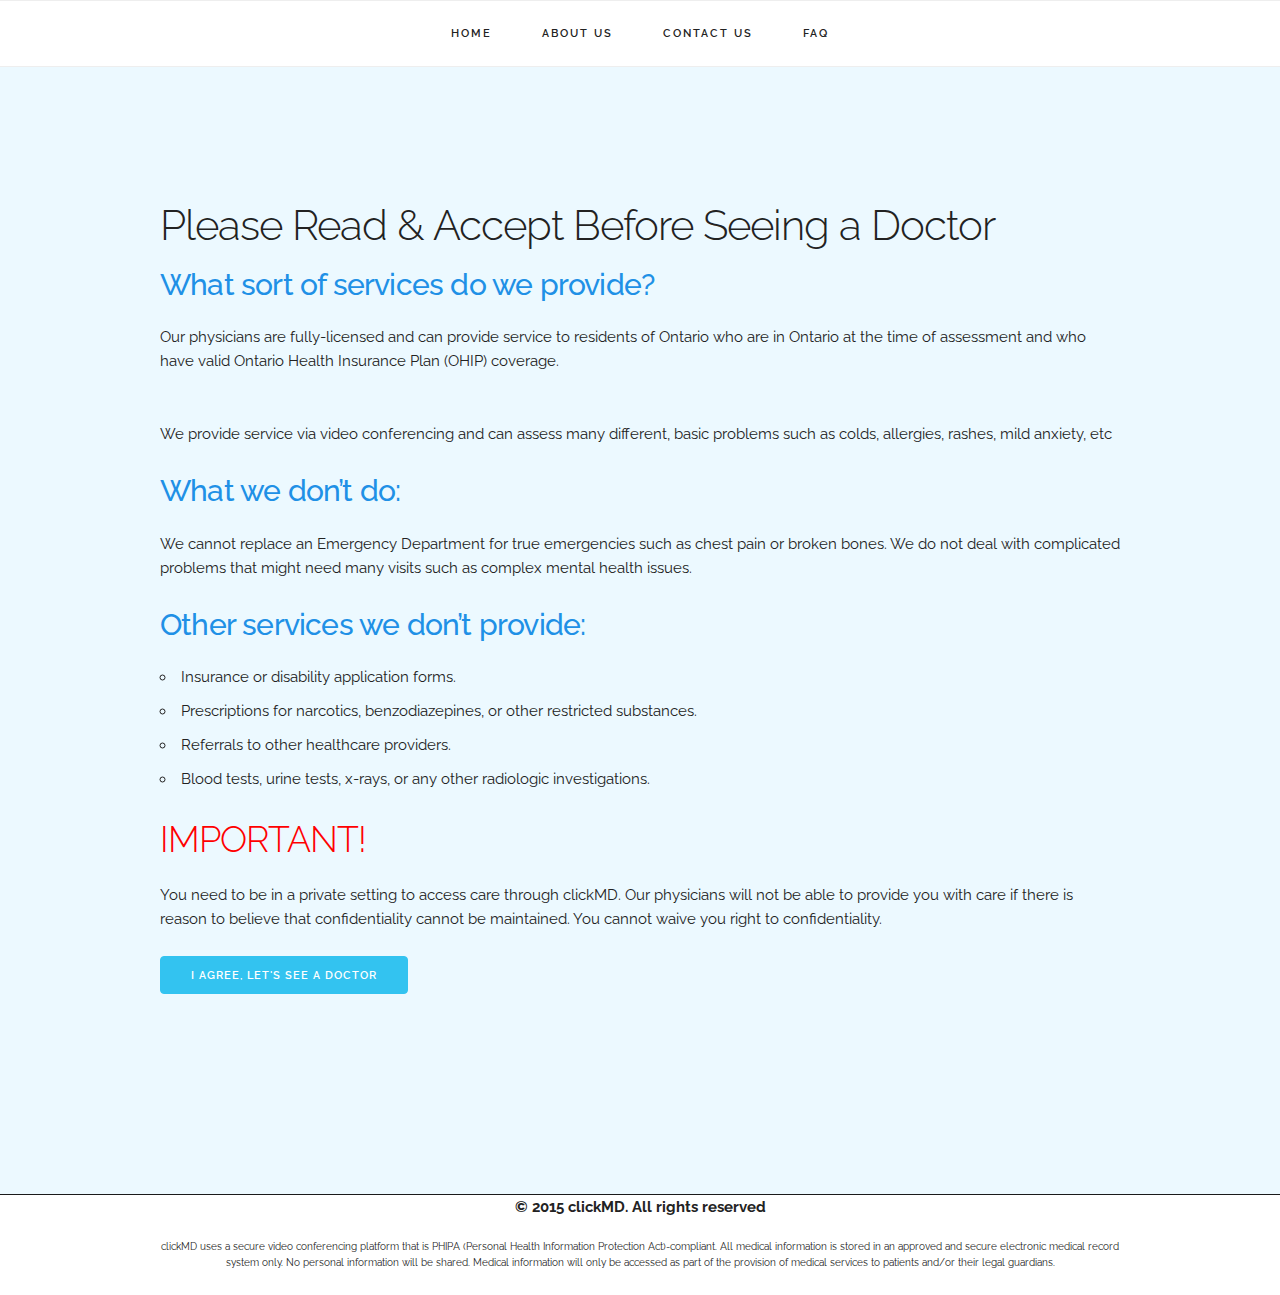
==== doctor-visit.html @ 9b766069 "another page done" ====
<html lang="en"><head>

  <!-- Basic Page Needs
  –––––––––––––––––––––––––––––––––––––––––––––––––– -->
  <meta charset="utf-8">
  <title>ClickMD</title>
  <meta name="description" content="">
  <meta name="author" content="">

  <!-- Mobile Specific Metas
  –––––––––––––––––––––––––––––––––––––––––––––––––– -->
  <meta name="viewport" content="width=device-width, initial-scale=1">

  <!-- FONT
  –––––––––––––––––––––––––––––––––––––––––––––––––– -->
  <link href="//fonts.googleapis.com/css?family=Raleway:400,300,600" rel="stylesheet" type="text/css">

  <!-- CSS
  –––––––––––––––––––––––––––––––––––––––––––––––––– -->
  <link rel="stylesheet" href="/stylesheets/Skeleton-2.0.4/css/normalize.css">
  <link rel="stylesheet" href="/stylesheets/Skeleton-2.0.4/css/skeleton.css">
  <link rel="stylesheet" href="/stylesheets/custom.css">
  <link rel="stylesheet" href="/stylesheets/main.css">
  <link rel="stylesheet" href="/stylesheets/animate.css">

  <!-- Scripts
  –––––––––––––––––––––––––––––––––––––––––––––––––– -->
  <script src="//ajax.googleapis.com/ajax/libs/jquery/2.1.1/jquery.min.js"></script>

  <!-- Favicon
  –––––––––––––––––––––––––––––––––––––––––––––––––– -->
  <link rel="icon" type="image/png" href="/images/favicon.png">

</head>
    <body>
        <nav class="navbar">
            <div class="container align-middle">
              <ul class="navbar-list">
                <li class="navbar-item"><a class="navbar-link" href="/index.html">Home</a></li>
                <li class="navbar-item"><a class="navbar-link" href="/about.html">About Us</a></li>
                <li class="navbar-item"><a class="navbar-link" href="/contact.html">Contact Us</a></li>
                <li class="navbar-item"><a class="navbar-link" href="/faq.html">FAQ</a></li>
              </ul>
            </div>
        </nav>

        <div class="section faq">
            <div class="container">
                <h2 class="Section-heading">Please Read & Accept Before Seeing a Doctor</h2>

                <h4 class ="questions">What sort of services do we provide?</h4>
                <p>Our physicians are fully-licensed and can provide service to residents of Ontario who are in Ontario at the time of assessment and who have valid Ontario Health Insurance Plan (OHIP) coverage.</p><br>
                <p>We provide service via video conferencing and can assess many different, basic problems such as colds, allergies, rashes, mild anxiety, etc</p>

                <h4 class ="questions">What we don’t do:</h4>
                <p>We cannot replace an Emergency Department for true emergencies such as chest pain or broken bones. We do not deal with complicated problems that might need many visits such as complex mental health issues. </p>

                <h4 class ="questions">Other services we don’t provide:</h4>
                <ul>
                  <li>Insurance or disability application forms.</li>
                  <li>Prescriptions for narcotics, benzodiazepines, or other restricted substances.</li>
                  <li>Referrals to other healthcare providers.</li>
                  <li>Blood tests, urine tests, x-rays, or any other radiologic investigations.</li>
                </ul>

                <h3 class="warning">IMPORTANT!</h3>
                <p>You need to be in a private setting to access care through clickMD. Our physicians will not be able to provide you with care if there is reason to believe that confidentiality cannot be maintained. You cannot waive you right to confidentiality.</p>

                <button class="seeDoc button-primary">I agree, Let's see a doctor</button>

            </div>
        </div>

        <div class="footer">
            <h6><b>&copy; 2015 clickMD. All rights reserved</b></h6>
            <div class="container">
              <span class="disclaimer">clickMD uses a secure video conferencing platform that is PHIPA (Personal Health Information Protection Act)-compliant. All medical information is stored in an approved and secure electronic medical record system only. No personal information will be shared. Medical information will only be accessed as part of the provision of medical services to patients and/or their legal guardians.</span>
            </div>
            <br>
        </div>

    </body>
</html>
---- stylesheets/Skeleton-2.0.4/css/skeleton.css ----
/*
* Skeleton V2.0.4
* Copyright 2014, Dave Gamache
* www.getskeleton.com
* Free to use under the MIT license.
* http://www.opensource.org/licenses/mit-license.php
* 12/29/2014
*/


/* Table of contents
––––––––––––––––––––––––––––––––––––––––––––––––––
- Grid
- Base Styles
- Typography
- Links
- Buttons
- Forms
- Lists
- Code
- Tables
- Spacing
- Utilities
- Clearing
- Media Queries
*/


/* Grid
–––––––––––––––––––––––––––––––––––––––––––––––––– */
.container {
  position: relative;
  width: 100%;
  max-width: 960px;
  margin: 0 auto;
  padding: 0 20px;
  box-sizing: border-box; }
.column,
.columns {
  width: 100%;
  float: left;
  box-sizing: border-box; }

/* For devices larger than 400px */
@media (min-width: 400px) {
  .container {
    width: 85%;
    padding: 0; }

  .send {
    width: 100%;
  }

  .faq {
    text-align: left;
  }

  .warning {
    color: red;
  }


  .hours {
    color: #2090e6;
  }

  .questions {
    color: #2090e6;
  }
  
}

/* For devices larger than 550px */
@media (min-width: 550px) {
  .container {
    width: 80%; }
  .column,
  .columns {
    margin-left: 4%; }
  .column:first-child,
  .columns:first-child {
    margin-left: 0; }

  .one.column,
  .one.columns                    { width: 4.66666666667%; }
  .two.columns                    { width: 13.3333333333%; }
  .three.columns                  { width: 22%;            }
  .four.columns                   { width: 30.6666666667%; }
  .five.columns                   { width: 39.3333333333%; }
  .six.columns                    { width: 48%;            }
  .seven.columns                  { width: 56.6666666667%; }
  .eight.columns                  { width: 65.3333333333%; }
  .nine.columns                   { width: 74.0%;          }
  .ten.columns                    { width: 82.6666666667%; }
  .eleven.columns                 { width: 91.3333333333%; }
  .twelve.columns                 { width: 100%; margin-left: 0; }

  .one-third.column               { width: 30.6666666667%; }
  .two-thirds.column              { width: 65.3333333333%; }

  .one-half.column                { width: 48%; }

  /* Offsets */
  .offset-by-one.column,
  .offset-by-one.columns          { margin-left: 8.66666666667%; }
  .offset-by-two.column,
  .offset-by-two.columns          { margin-left: 17.3333333333%; }
  .offset-by-three.column,
  .offset-by-three.columns        { margin-left: 26%;            }
  .offset-by-four.column,
  .offset-by-four.columns         { margin-left: 34.6666666667%; }
  .offset-by-five.column,
  .offset-by-five.columns         { margin-left: 43.3333333333%; }
  .offset-by-six.column,
  .offset-by-six.columns          { margin-left: 52%;            }
  .offset-by-seven.column,
  .offset-by-seven.columns        { margin-left: 60.6666666667%; }
  .offset-by-eight.column,
  .offset-by-eight.columns        { margin-left: 69.3333333333%; }
  .offset-by-nine.column,
  .offset-by-nine.columns         { margin-left: 78.0%;          }
  .offset-by-ten.column,
  .offset-by-ten.columns          { margin-left: 86.6666666667%; }
  .offset-by-eleven.column,
  .offset-by-eleven.columns       { margin-left: 95.3333333333%; }

  .offset-by-one-third.column,
  .offset-by-one-third.columns    { margin-left: 34.6666666667%; }
  .offset-by-two-thirds.column,
  .offset-by-two-thirds.columns   { margin-left: 69.3333333333%; }

  .offset-by-one-half.column,
  .offset-by-one-half.columns     { margin-left: 52%; }

}


/* Base Styles
–––––––––––––––––––––––––––––––––––––––––––––––––– */
/* NOTE
html is set to 62.5% so that all the REM measurements throughout Skeleton
are based on 10px sizing. So basically 1.5rem = 15px :) */
html {
  font-size: 62.5%; }
body {
  font-size: 1.5em; /* currently ems cause chrome bug misinterpreting rems on body element */
  line-height: 1.6;
  font-weight: 400;
  font-family: "Raleway", "HelveticaNeue", "Helvetica Neue", Helvetica, Arial, sans-serif;
  color: #222; }


/* Typography
–––––––––––––––––––––––––––––––––––––––––––––––––– */
h1, h2, h3, h4, h5, h6 {
  margin-top: 0;
  margin-bottom: 2rem;
  font-weight: 300; }
h1 { font-size: 4.0rem; line-height: 1.2;  letter-spacing: -.1rem;}
h2 { font-size: 3.6rem; line-height: 1.25; letter-spacing: -.1rem; }
h3 { font-size: 3.0rem; line-height: 1.3;  letter-spacing: -.1rem; }
h4 { font-size: 2.4rem; line-height: 1.35; letter-spacing: -.08rem; }
h5 { font-size: 1.8rem; line-height: 1.5;  letter-spacing: -.05rem; }
h6 { font-size: 1.5rem; line-height: 1.6;  letter-spacing: 0; }

/* Larger than phablet */
@media (min-width: 550px) {
  h1 { font-size: 5.0rem; }
  h2 { font-size: 4.2rem; }
  h3 { font-size: 3.6rem; }
  h4 { font-size: 3.0rem; }
  h5 { font-size: 2.4rem; }
  h6 { font-size: 1.5rem; }
}

p {
  margin-top: 0; }


/* Links
–––––––––––––––––––––––––––––––––––––––––––––––––– */
a {
  color: #1EAEDB; }
a:hover {
  color: #0FA0CE; }


/* Buttons
–––––––––––––––––––––––––––––––––––––––––––––––––– */
.button,
button,
input[type="submit"],
input[type="reset"],
input[type="button"] {
  display: inline-block;
  height: 38px;
  padding: 0 30px;
  color: #555;
  text-align: center;
  font-size: 11px;
  font-weight: 600;
  line-height: 38px;
  letter-spacing: .1rem;
  text-transform: uppercase;
  text-decoration: none;
  white-space: nowrap;
  background-color: transparent;
  border-radius: 4px;
  border: 1px solid #bbb;
  cursor: pointer;
  box-sizing: border-box; }
.button:hover,
button:hover,
input[type="submit"]:hover,
input[type="reset"]:hover,
input[type="button"]:hover,
.button:focus,
button:focus,
input[type="submit"]:focus,
input[type="reset"]:focus,
input[type="button"]:focus {
  color: #333;
  border-color: #888;
  outline: 0; }
.button.button-primary,
button.button-primary,
input[type="submit"].button-primary,
input[type="reset"].button-primary,
input[type="button"].button-primary {
  color: #FFF;
  background-color: #33C3F0;
  border-color: #33C3F0; }
.button.button-primary:hover,
button.button-primary:hover,
input[type="submit"].button-primary:hover,
input[type="reset"].button-primary:hover,
input[type="button"].button-primary:hover,
.button.button-primary:focus,
button.button-primary:focus,
input[type="submit"].button-primary:focus,
input[type="reset"].button-primary:focus,
input[type="button"].button-primary:focus {
  color: #FFF;
  background-color: #1EAEDB;
  border-color: #1EAEDB; }


/* Forms
–––––––––––––––––––––––––––––––––––––––––––––––––– */
input[type="email"],
input[type="number"],
input[type="search"],
input[type="text"],
input[type="tel"],
input[type="url"],
input[type="password"],
textarea,
select {
  height: 38px;
  padding: 6px 10px; /* The 6px vertically centers text on FF, ignored by Webkit */
  background-color: #fff;
  border: 1px solid #D1D1D1;
  border-radius: 4px;
  box-shadow: none;
  box-sizing: border-box; }
/* Removes awkward default styles on some inputs for iOS */
input[type="email"],
input[type="number"],
input[type="search"],
input[type="text"],
input[type="tel"],
input[type="url"],
input[type="password"],
textarea {
  -webkit-appearance: none;
     -moz-appearance: none;
          appearance: none; }
textarea {
  min-height: 65px;
  padding-top: 6px;
  padding-bottom: 6px; }
input[type="email"]:focus,
input[type="number"]:focus,
input[type="search"]:focus,
input[type="text"]:focus,
input[type="tel"]:focus,
input[type="url"]:focus,
input[type="password"]:focus,
textarea:focus,
select:focus {
  border: 1px solid #33C3F0;
  outline: 0; }
label,
legend {
  display: block;
  margin-bottom: .5rem;
  font-weight: 600; }
fieldset {
  padding: 0;
  border-width: 0; }
input[type="checkbox"],
input[type="radio"] {
  display: inline; }
label > .label-body {
  display: inline-block;
  margin-left: .5rem;
  font-weight: normal; }


/* Lists
–––––––––––––––––––––––––––––––––––––––––––––––––– */
ul {
  list-style: circle inside; }
ol {
  list-style: decimal inside; }
ol, ul {
  padding-left: 0;
  margin-top: 0; }
ul ul,
ul ol,
ol ol,
ol ul {
  margin: 1.5rem 0 1.5rem 3rem;
  font-size: 90%; }
li {
  margin-bottom: 1rem; }


/* Code
–––––––––––––––––––––––––––––––––––––––––––––––––– */
code {
  padding: .2rem .5rem;
  margin: 0 .2rem;
  font-size: 90%;
  white-space: nowrap;
  background: #F1F1F1;
  border: 1px solid #E1E1E1;
  border-radius: 4px; }
pre > code {
  display: block;
  padding: 1rem 1.5rem;
  white-space: pre; }


/* Tables
–––––––––––––––––––––––––––––––––––––––––––––––––– */
th,
td {
  padding: 12px 15px;
  text-align: left;
  border-bottom: 1px solid #E1E1E1; }
th:first-child,
td:first-child {
  padding-left: 0; }
th:last-child,
td:last-child {
  padding-right: 0; }


/* Spacing
–––––––––––––––––––––––––––––––––––––––––––––––––– */
button,
.button {
  margin-bottom: 1rem; }
input,
textarea,
select,
fieldset {
  margin-bottom: 1.5rem; }
pre,
blockquote,
dl,
figure,
table,
p,
ul,
ol,
form {
  margin-bottom: 2.5rem; }


/* Utilities
–––––––––––––––––––––––––––––––––––––––––––––––––– */
.u-full-width {
  width: 100%;
  box-sizing: border-box; }
.u-max-full-width {
  max-width: 100%;
  box-sizing: border-box; }
.u-pull-right {
  float: right; }
.u-pull-left {
  float: left; }


/* Misc
–––––––––––––––––––––––––––––––––––––––––––––––––– */
hr {
  margin-top: 3rem;
  margin-bottom: 3.5rem;
  border-width: 0;
  border-top: 1px solid #E1E1E1; }


/* Clearing
–––––––––––––––––––––––––––––––––––––––––––––––––– */

/* Self Clearing Goodness */
.container:after,
.row:after,
.u-cf {
  content: "";
  display: table;
  clear: both; }


/* Media Queries
–––––––––––––––––––––––––––––––––––––––––––––––––– */
/*
Note: The best way to structure the use of media queries is to create the queries
near the relevant code. For example, if you wanted to change the styles for buttons
on small devices, paste the mobile query code up in the buttons section and style it
there.
*/


/* Larger than mobile */
@media (min-width: 400px) {}

/* Larger than phablet (also point when grid becomes active) */
@media (min-width: 550px) {}

/* Larger than tablet */
@media (min-width: 750px) {}

/* Larger than desktop */
@media (min-width: 1000px) {}

/* Larger than Desktop HD */
@media (min-width: 1200px) {}
---- stylesheets/custom.css ----
/* Shared */
.button {
  border-radius: 100px;
}

/* Sections */
.section {
  padding: 8rem 0 7rem;
  text-align: center;
  background: #ECF9FF;
}
.section-heading,
.section-description {
  margin-bottom: 1.2rem;
}

/* Hero */
.phones {
  position: relative;
}
.phone {
  position: relative;
  max-width: 100%;
  margin: 3rem auto -12rem;
}
.phone + .phone {
  display: none;
}

/* Values */
.values {
  background-image: url('/images/medical_background.jpg');
  background-size: cover;
  color: black;
  padding-bottom: 5rem;
}
.value-multiplier {
  margin-bottom: .5rem;
  color: #11DFC7;
}
.value-heading {
  margin-bottom: .3rem;
}
.value-description {
  opacity: .8;
  font-weight: 300;
  font-size: 20px;
}

/* Help */
.get-help {
  border-bottom: 1px solid #ddd;
  background: #F7F8F3;
}

/* Categories */
.categories {
  background-image: url('/images/medical_background.jpg');
  background-size: cover;
  color: black;
}
.categories .section-description { 
  margin-bottom: 4rem;
}

.circle-vp{
  max-width: 100px;
}

.hours-table{
  table-layout: fixed;
}
.hours-table td{
  text-align:center; 
  vertical-align:middle;
}

.hours-table th{
  text-align:center; 
  vertical-align:middle;
}

.disclaimer{
  font-size: 10px;

}

/* Bigger than 550 */
@media (min-width: 550px) {

  .hours {
    color: #2090e6;
  }

  .questions {
    color: #2090e6;
  }

  .send {
    width: 100% !important;
  }

  .faq {
    text-align: left;
  }

  .section {
    padding: 12rem 0 11rem;
  }
  .hero {
    padding-bottom: 12rem;
    text-align: left;
    height: 165px;
    background: #ECF9FF;
  }
  .phone {
    position: absolute;
    top: -7rem;
    right: 3rem;
    max-height: 362px;
    z-index: 3;
  }
  .hero-heading {
    font-size: 2.4rem;
  }
}

/* Bigger than 750 */
@media (min-width: 750px) {
  .hero {
    height: 190px;
  }
  .hero-heading {
    font-size: 2.6rem;
  }
  .section {
    padding: 14rem 0 15rem;
  }
  .hero {
    padding: 16rem 0 14rem;
  }
  .section-description {
    margin-left: auto;
    margin-right: auto;
  }
  .phone {
    top: -14rem;
    right: 5rem;
    max-height: 510px;
  }
  .phone + .phone {
    top: -12rem;
    max-height: 472px;
  }
  .categories {
    padding: 15rem 0 8rem;
  }
}

/* Bigger than 1000 */
@media (min-width: 1000px) {
  .section {
    padding: 20rem 0 19rem;
  }
  .hero {
    padding: 22rem 0;
  }
  .hero-heading {
    font-size: 3.0rem;
  }
  .phone {
    top: -16rem;
    max-height: 700px;
  }
  .phone + .phone {
    top: -14rem;
    max-height: 570px;
  }
}

.menu {
  text-align:center;
  border-bottom: thin solid;
}

@media (max-width: 750px){
  .navbar-list {
    display: none;
  }

  .logo {
    width: 100%;
  }

  .footer {
    text-align:center;
  }

}

@media (min-width: 750px) {
  /* Navbar */
  .spacer{
    position: static;
    min-height: 65px;
  }

  .navbar + .docs-section {
    border-top-width: 0; }
  .navbar,
  .navbar-spacer {
    display: block;
    position:absolute;
    width: 100%;
    height: 6.5rem;
    background: #fff;
    z-index: 99;
    border-top: 1px solid #eee;
    border-bottom: 1px solid #eee; }
  .navbar-spacer {
    display: none; }
  .navbar > .container {
    width: 100%; }
  .navbar-list {
    list-style: none;
    margin-bottom: 0; }
  .navbar-item {
    position: relative;
    float: left;
    margin-bottom: 0; }
  .navbar-link {
    text-transform: uppercase;
    font-size: 11px;
    font-weight: 600;
    letter-spacing: .2rem;
    margin: 0 35px 0 35px;
    text-decoration: none;
    line-height: 6.5rem;
    color: #222; }
  .navbar-link.active {
    color: #33C3F0; }
  .has-docked-nav .navbar {
    position: fixed;
    top: 0;
    left: 0; }
  .has-docked-nav .navbar-spacer {
    display: block; }
  /* Re-overiding the width 100% declaration to match size of % based container */
  .has-docked-nav .navbar > .container {
    width: 80%; }

.align-middle {
  text-align: center;
}
.align-middle ul {
  display: inline-block;
}
.align-middle ul li a {
  margin: 0 25px 0 25px;
}

.footer {
  width: 100%;
  border-top: solid thin #1a1a1a;
  position: absolute;
  text-align: center;
}
 img {
  width: 100%;
  height: auto;
  border-radius: 15px;
}
.footer-list {
  display: inline-block;
  list-style: none;
  margin-bottom: 0;
}
.footer-item {
  position: relative;
  float: left;
  margin-bottom: 0;
}
@media (max-width: 750px) {
   .footer-item {
    width: 100%;
  }
}
.footer-link {
  text-transform: uppercase;
  font-size: 11px;
  font-weight: 600;
  letter-spacing: .2rem;
  margin: 0 10px 0 10px;
  text-decoration: none;
  line-height: 6.5rem;
  color: #222;
}

.hours {
  color: #2090e6;
  margin-top: 20px;
}

.basicDes {
  color: black;
  font-weight: bold:
  font-size: 20px;
}

.logo {
  width: 80%;
  position: relative;
  right: 50px;
}

.questions {
    color: #2090e6;
    font-weight: 500;
}

.hourSection {
  padding: 0;
}

.sendEmail {
  text-align: left;
}

.send {
  width: 100% !important;
}

.faq {
  text-align: left;
}

.warning {
  color: red;
}
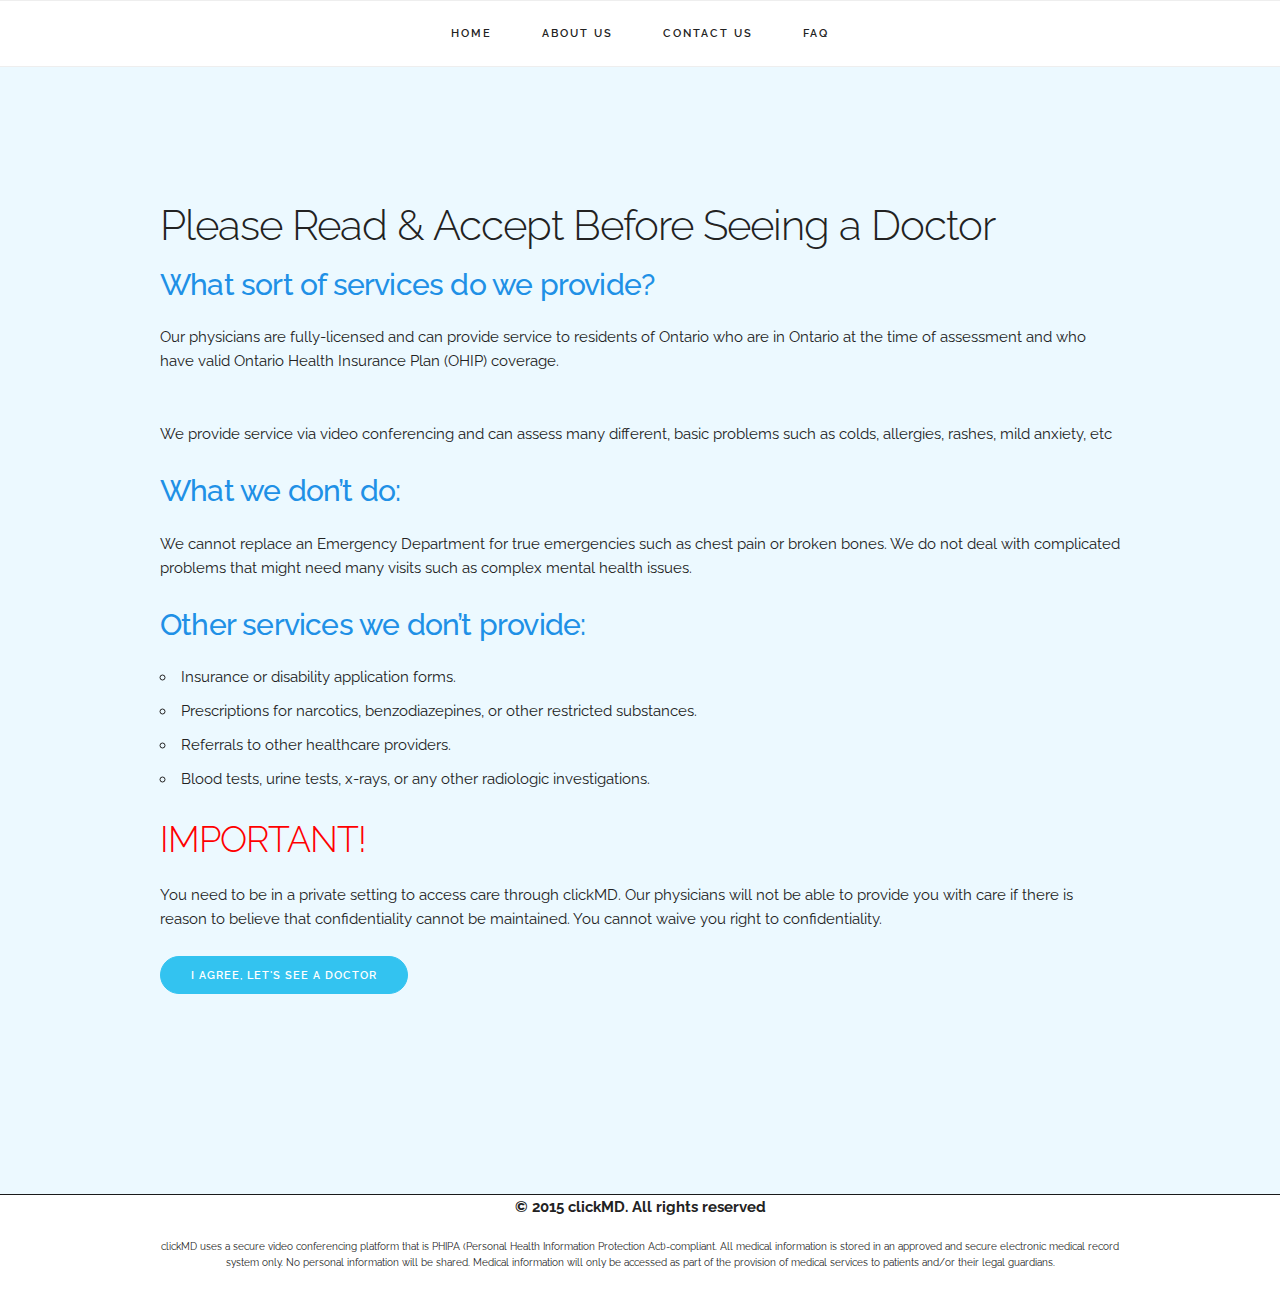
==== commit 2754b381: "added animation" ====
--- a/doctor-visit.html
+++ b/doctor-visit.html
@@ -44,7 +44,7 @@
             </div>
         </nav>
 
-        <div class="section faq">
+        <div class="section faq animated fadeInDownBig">
             <div class="container">
                 <h2 class="Section-heading">Please Read & Accept Before Seeing a Doctor</h2>
 
@@ -66,7 +66,7 @@
                 <h3 class="warning">IMPORTANT!</h3>
                 <p>You need to be in a private setting to access care through clickMD. Our physicians will not be able to provide you with care if there is reason to believe that confidentiality cannot be maintained. You cannot waive you right to confidentiality.</p>
 
-                <button class="seeDoc button-primary">I agree, Let's see a doctor</button>
+                <a class="seeDoc button button-primary" href="/seeDoc.html">I agree, Let's see a doctor</a>
 
             </div>
         </div>
